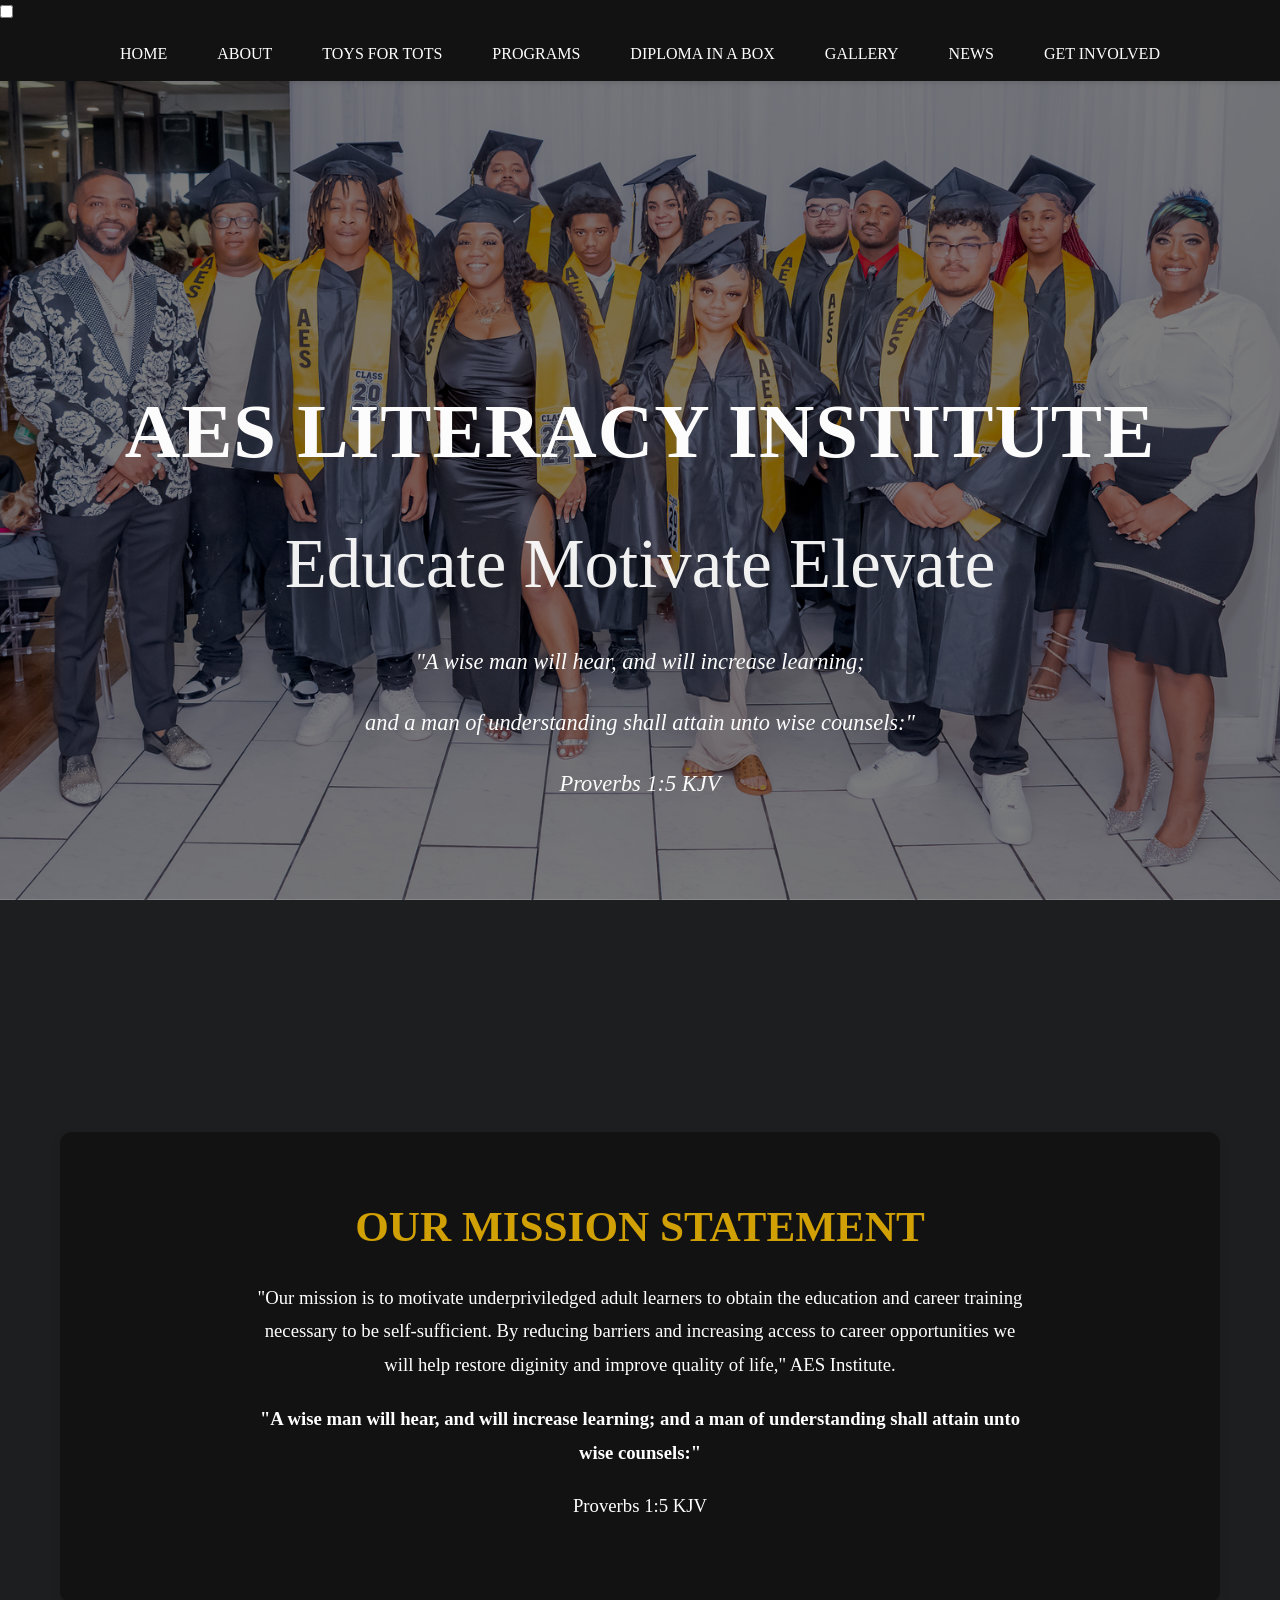
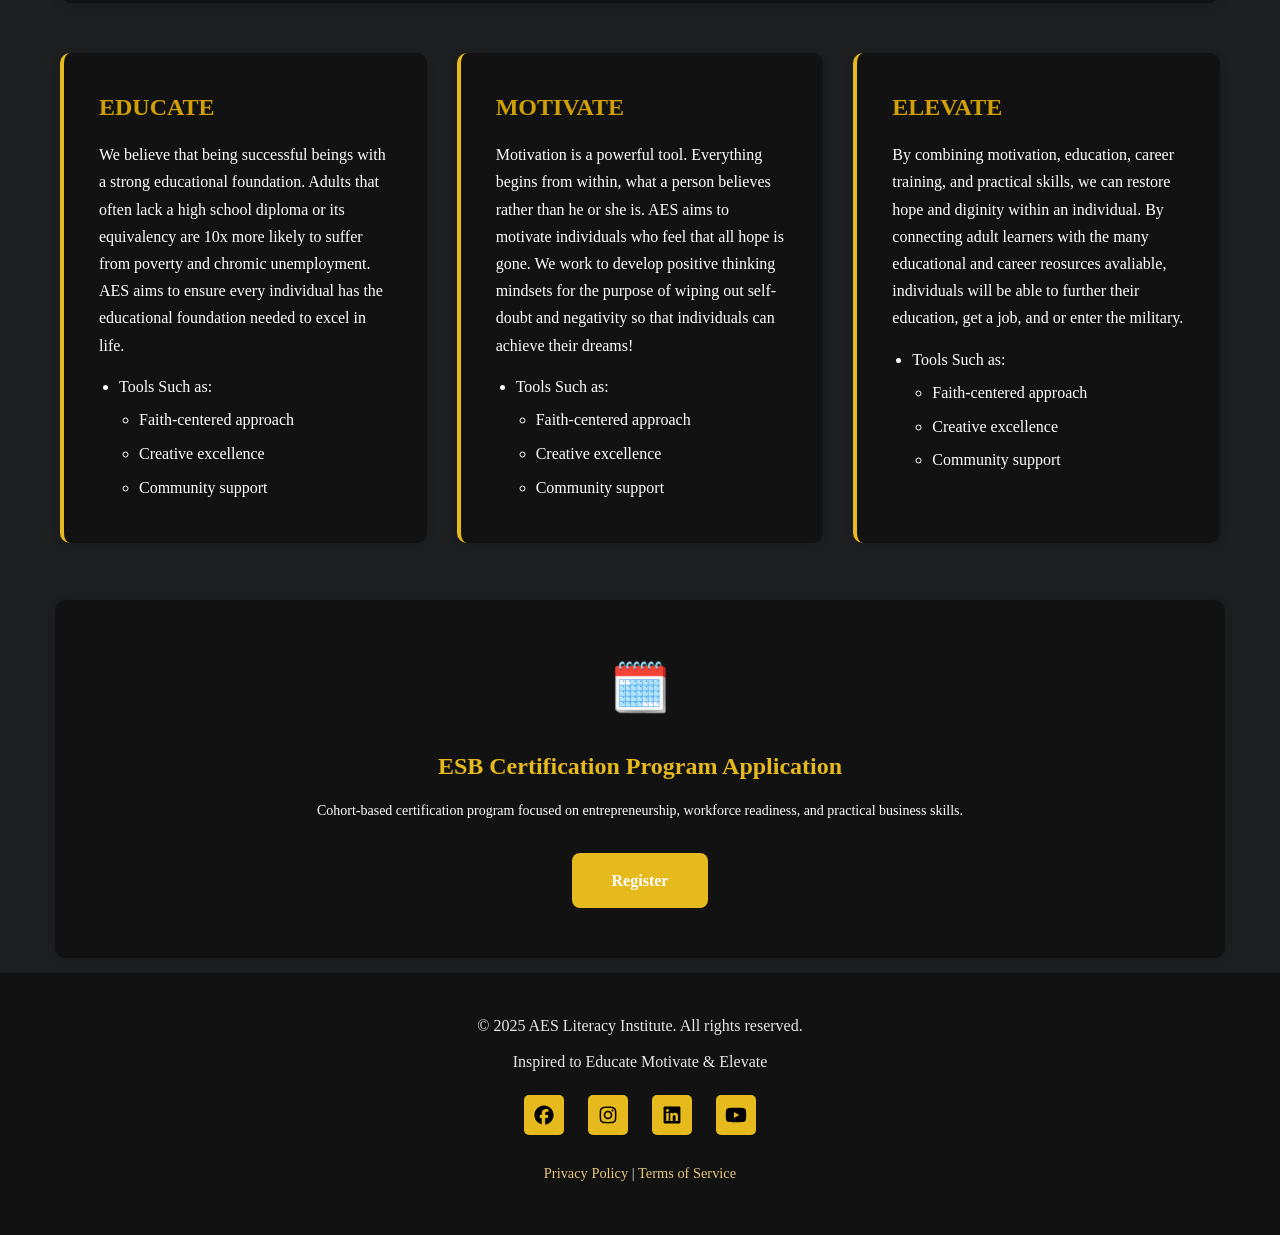
==== index.html @ 61adcabf "Fix HTML structure and improve navigation" ====
<!--Structure and Language for the document-->
<!DOCTYPE html> 
<html lang="en"> 

<!--Meta Data or data not seen by on UI(website on the internet) by user (You)-->
<head>
    <!--Character encode to UTF-8-->
    <meta charset="utf-8">
   
    <!--Responsive for mobile devices-->
    <meta name="viewport" content="width=device-width, initial-scale=1.0">

    <!--Tab Page Title Name-->
    <title> Home - AES Literacy Institute </title>

    <!--SEO Site Details-->
    <meta name="description" content="Welcome to AES Literacy Institute, a non-profit organization dedicated to help adult learners of all kind, especially the underprivileged, to obtain the education and career training necessary to be self-sufficient in themselves mentally, academically and spiritually.">
    
    <!---Favicon or image next to Tab tage name-->
    <link rel="icon" href="images/AES-Logo-1.svg" type="image/svg+xml">
    <link rel="stylesheet" href="css/css_styling.css">
</head>

<body>

    <!-- Navigation -->
    <nav>
		<input type="checkbox" id="nav-toggle" class="nav-toggle">
        <ul>
            <li><a href="index.html"> HOME </a></li>
            <li><a href="pages/about.html"> ABOUT </a></li>
	    <li><a href="pages/toysfortots.html"> TOYS FOR TOTS </a></li>
	    <li><a href="pages/programs.html"> PROGRAMS </a></li>
	    <li><a href="pages/diplomainabox.html"> DIPLOMA IN A BOX </a></li>
            <li><a href="pages/gallery.html"> GALLERY </a></li>
            <li><a href="pages/news.html"> NEWS </a></li>
            <li><a href="pages/getinvolved.html"> GET INVOLVED </a></li>
        </ul>
    </nav>


    <!-- Header Section -->
    <header>
        <h1>AES LITERACY INSTITUTE</h1>
        <p> Educate Motivate Elevate </p>
        <div class="tagline">"A wise man will hear, and will increase learning; </div>
	<div class="tagline"> and a man of understanding shall attain unto wise counsels:" </div>
	<div class="tagline"> Proverbs 1:5 KJV </div>
    </header>



    <!-- Main Content -->
    <main>
        <!-- Hero Section -->
        <section class="hero-section" id="home">
	    <h2> OUR MISSION STATEMENT </h2>
            <p>"Our mission is to motivate underpriviledged adult learners to obtain the education and career training necessary to be self-sufficient. By reducing barriers and increasing access to career opportunities we will help restore diginity and improve quality of life," AES Institute. </p>
            <p class="bible-verse"> "A wise man will hear, and will increase learning; and a man of understanding shall attain unto wise counsels:" 
	    <br>
	    <p> Proverbs 1:5 KJV </p>
        </section>

        <!-- Content Grid -->
        <section class="content-grid">
            <div class="card">
                <h3> EDUCATE </h3>
                <p> We believe that being successful beings with a strong educational foundation. Adults that often lack a high school diploma or its equivalency are 10x more likely to suffer from poverty and chromic unemployment. AES aims to ensure every individual has the educational foundation needed to excel in life.</p>
                <ul>
		    <li> Tools Such as: </li>
		    	<ul>
                    		<li>Faith-centered approach</li>
                    		<li>Creative excellence</li>
                    		<li>Community support</li>
		    	</ul>
                </ul>
            </div>

            <div class="card">
                <h3>MOTIVATE</h3>
                <p>Motivation is a powerful tool. Everything begins from within, what a person believes rather than he or she is. AES aims to motivate individuals who feel that all hope is gone. We work to develop positive thinking mindsets for the purpose of wiping out self-doubt and negativity so that individuals can achieve their dreams! </p>
                <ul>
		    <li> Tools Such as: </li>
		    	<ul>
                    		<li>Faith-centered approach</li>
                    		<li>Creative excellence</li>
                    		<li>Community support</li>
		    	</ul>
                </ul>
            </div>

            <div class="card">
                <h3>ELEVATE</h3>
                <p>By combining motivation, education, career training, and practical skills, we can restore hope and diginity within an individual. By connecting adult learners with the many educational and career reosurces avaliable, individuals will be able to further their education, get a job, and or enter the military.</p>
                <ul>
		    <li> Tools Such as: </li>
		    	<ul>
                    		<li>Faith-centered approach</li>
                    		<li>Creative excellence</li>
                    		<li>Community support</li>
		    	</ul>
                </ul>
            </div>
        </section>

    </main>



    <!-- Google Forms Section Below Gallery -->
	<section class="gallery-footer-section">
    	<div class="gallery-footer-container">
        <div class="gallery-footer-icon">🗓️</div>
        	<h3> ESB Certification Program Application </h3>
        	<p> Cohort-based certification program focused on entrepreneurship, workforce readiness, and practical business skills.</p>
        	<a href="https://www.cognitoforms.com/AESALIInstitute/ESB" target="_blank" rel="noopener noreferrer" class="gallery-footer-button"> Register </a>
    	</div>
	</section>


    <!-- Footer -->
    <footer>
        <p>&copy; 2025 AES Literacy Institute. All rights reserved.</p>
        <p>Inspired to Educate Motivate & Elevate </p>

	<div class="social-links">
  		<a href="https://www.facebook.com/AESALIInstitute/" target="_blank">
    			<img src="images/footer_images/facebook-brands-solid-full.svg" alt="Facebook">
  		</a>
  		<a href="https://www.instagram.com/aesaliinstitute" target="_blank">
    			<img src="images/footer_images/instagram-brands-solid-full.svg" alt="Instagram">
  		</a>
  		<a href="https://www.linkedin.com/in/aesaliscooper/" target="_blank">
    			<img src="images/footer_images/linkedin-brands-solid-full.svg" alt="LinkedIn">
  		</a>
  		<a href="https://www.youtube.com/@aesaliinstitute4037" target="_blank">
    			<img src="images/footer_images/youtube-brands-solid-full.svg" alt="Youtube">
  		</a>
	</div>

        <p style="margin-top: 20px; font-size: 0.9rem;">
            <a href="#privacy">Privacy Policy</a> | 
            <a href="#terms">Terms of Service</a>
        </p>
    </footer>

</body>

</html>
---- css/css_styling.css ----
/* Applies uniform resetting clean up to all elements */
        * {
            margin: 0;
            padding: 0;
            box-sizing: border-box;
        }
        
	/* Creation and setting of variables to color values */
        :root {
		--color-primary: #e6b91d;
		--color-primary-dark: #d1a005;
		--color-primary-light: #fff9e4;
		--color-meteorite: #ffdb85;
		--color-dark: #1d1e20;
		--color-gray: #727586;
		--color-gray-light: #f2f3f6;
		--color-light: #fff;
		--color-success: #00b090;
		--color-warning: #ffcd35;
        }

	/* navigation stick above page & styling */
        nav {
 	    background: #121212;
	    opacity: 0.87
            padding: 0;
            position: sticky;
            top: 0;
            z-index: 100;
            box-shadow: 0 2px 5px rgba(0, 0, 0, 0.1);
	    font-family: "College", "Georgia", "Times New Roman", serif;
        }
        
	/* Sets the navigation bar horizontally */
        nav ul {
            list-style: none;
            display: flex;
            justify-content: center;
            flex-wrap: wrap;
            max-width: 1200px;
            margin: 0 auto;
        }
	
        /* Spacing within navigation bar so they don't all get sandwiched into one word */
        nav a {
            display: block;
            color: var(--color-light);
            text-decoration: none;
            padding: 15px 25px;
            transition: background-color 0.3s ease;
            font-weight: 500;
        }
        
	/* Reponsive hover for the words in the nav bar */
        nav a:hover {
            background-color: var(--color-primary);
        }
        
    
        
	/* first header of the webpage on top of the navigation */
        header {
            background-image: linear-gradient(rgba(0,0,0,0.5), rgba(0,0,0,0.5)), url('../images/aes_home_bg.jpg');
	    background-size: cover;
	    background-position: center center;
	    background-repeat: no repeat;
	    background-attachment: fixed;
            color: var(--color-light);
            padding: 290px 20px;
	    opacity: 0.99;
	    background-color: var(--color-dark);
            text-align: center;
        }
        

	/* The size seting for the h1 within the header above the navigation */
        header h1 {
	    font-family: "College", "Georgia", "Times New Roman", serif;
            font-size: 4.8rem;
            margin-bottom: 15px;
            font-weight: 700;
            letter-spacing: 1px;
	    color: var(--color-light);	
        }

        /* The size setting for the p within the header above the navigation */
        header p {
	    font-family: "College", "Georgia", "Times New Roman", serif;
            font-size: 4.3rem;
            opacity: 0.95;
            margin-bottom: 15px;
        }
        
	/* The size setting for the inscription within the header above the navigation */
        .tagline {
	    font-family: "College", "Georgia", "Times New Roman", serif;
            font-style: italic;
            font-size: 1.4rem;
            color: var(--color-light);
            margin-top: 25px;
        }
        

	/* main body edits for visual */
        body {
	    font-family: "College", "Georgia", "Times New Roman", serif;
            color: var(--color-dark);
            background: var(--color-dark);
            line-height: 1.6;
	    
        }
	
	/* Main body between navigation and first header card spacing and more */
	/* OUR MISSION STATEMENT */
        main {
	    font-family: "College", "Georgia", "Times New Roman", serif;
            max-width: 1200px;
            margin: 0 auto;
            padding: 40px 20px;
            min-height: 60vh;
        }
        
	/* first section overall design of the webpage below the navigation */
	/* OUR MISSION STATEMENT */
        .hero-section {
 	    background: #121212;
            padding: 60px 40px;
            border-radius: 12px;
            margin-bottom: 50px;
            text-align: center;
            box-shadow: 0 4px 12px rgba(0, 0, 0, 0.08);
        }

	/* first section header design of the webpage below the navigation */
	/* OUR MISSION STATEMENT */	
        .hero-section h2 {
            font-size: 2.7rem;
            color: var(--color-primary-dark);
            margin-bottom: 20px;
            font-weight: 647;
        }

	/* first paragraph section design of the webpage below the navigation */
	/* OUR MISSION STATEMENT */
        .hero-section p {
            font-size: 1.17rem;
            color: var(--color-light);
            max-width: 777px;
            margin: 0 auto 20px;
            line-height: 1.8;
        }
        
	/* first inscription below the paragraph design of the webpage below the navigation */
	/* OUR MISSION STATEMENT */
        .bible-verse {
            font-style: bold;
            color: var(--color-primary);
            font-weight: 600;
            margin-top: 20px;
            font-size: 1.1rem;
        }
        
	/* Grid Content or Content strips like table of content cards or boxes */
	/* EDUCATE, MOTIVATE, ELEVATE */
        .content-grid {
            display: grid;
            grid-template-columns: repeat(auto-fit, minmax(300px, 1fr));
            gap: 30px;
            margin: 7px 0;
        }
        
	/* Overall design of these boxes or cards */
	/* EDUCATE, MOTIVATE, ELEVATE */
        .card {
 	    background: #121212;
            padding: 35px;
            border-radius: 10px;
            box-shadow: 0 2px 8px rgba(0, 0, 0, 0.1);
            transition: transform 0.3s ease, box-shadow 0.3s ease;
            border-left: 4px solid var(--color-primary);
        }
        
	/* animation design of these boxes or cards */
	/* EDUCATE, MOTIVATE, ELEVATE */
        .card:hover {
            transform: translateY(-5px);
            box-shadow: 0 6px 20px rgba(0, 0, 0, 0.15);
        }
        
	/* each of these content boxes's headers */
	/* EDUCATE, MOTIVATE, ELEVATE */
        .card h3 {
            color: var(--color-primary-dark);
            margin-bottom: 15px;
            font-size: 1.5rem;
            font-weight: 600;
        }
        
	/* each of these content boxes's paragraphs */
	/* EDUCATE, MOTIVATE, ELEVATE */
        .card p {
            color: var(--color-light);
            line-height: 1.7;
            margin-bottom: 15px;
        }
        
	/* each of these content boxes's list below their paragraphs */
	/* EDUCATE, MOTIVATE, ELEVATE */
        .card ul {
            margin-left: 20px;
            color: var(--color-light);
        }
        
	/* vertical spacing for each of these content boxes's list below their paragraphs */
	/* EDUCATE, MOTIVATE, ELEVATE */
        .card li {
            margin-bottom: 8px;
        }
        
	


	/* Section Below Gallery */
	.gallery-footer-section {
    		width: 100%;
    		padding: 10px 20px;
    		text-align: center;
    		margin-top: 0;
	}

	.gallery-footer-container {
    		max-width: 1170px;
    		margin: 0 auto;
 	    	background: #121212;
    		padding: 50px 40px;
    		border-radius: 10px;
    		box-shadow: 0 2px 10px rgba(0,0,0,0.08);
	}

	.gallery-footer-container h3 {
    		font-size: 24px;
    		color: var(--color-primary);
    		margin-bottom: 15px;
	}

	.gallery-footer-container p {
    		font-size: 14px;
    		color: var(--color-light);
    		margin-bottom: 30px;
    		line-height: 1.6;
	}

	.gallery-footer-button {
    		display: inline-block;
    		padding: 15px 40px;
    		background: var(--color-primary);
    		color: var(--color-light);
    		text-decoration: none;
    		border-radius: 8px;
    		font-size: 16px;
    		font-weight: 600;
    		transition: all 0.3s ease;
    		border: none;
    		cursor: pointer;
	}

	.gallery-footer-button:hover {
    		background: var(--color-primary-dark);
    		box-shadow: 0 4px 12px rgba(0,0,0,0.15);
    		transform: translateY(-2px);
	}
	
	.gallery-footer-icon {
    		font-size: 48px;
    		margin-bottom: 20px;
	}
        






	/* Footer below everything */
        footer {
 	    background: #121212;
            color: var(--color-light);
            padding: 40px 20px;
            text-align: center;
            margin-top: 5px;

        }
        
	/* First paragraph of the footer section */
        footer p {
 	    background: #121212;
            margin-bottom: 10px;
            opacity: 0.9;
        }
        
	/* Colors for as such at rest or non-engaged */
        footer a {
            color: var(--color-meteorite);
            text-decoration: none;
            transition: color 0.3s ease;
        }
        
	/* animation for the footer section */
        footer a:hover {
            color: var(--color-primary-light);
        }
        
	/* vertical spacing between footer information and button */
        .social-links {
            margin-top: 20px;
        }
        
	/* Colors for as such at rest or non-engaged */
        .social-links a {
            display: inline-block;
            margin: 0 10px;
            padding: 8px;
            background-color: var(--color-primary);
            border-radius: 5px;
            transition: background-color 0.3 ease, transform 0.3s ease;
        }

	/* animation for the social media links section on hover */
	.social-links a img {
		width: 24px;
		height: 24px;
		display: block;
		filter: brightness(1);
		transition: filter 0.3 ease;
	}

        /* animation for the media links section */
        .social-links a:hover {
            background-color: var(--color-light);
	    transform: scale(1.1);
        }

	.social-links a: hover img {
		filter: brightness(1.2);
	}
        
	/* Mobile Device Specifics */

        @media (max-width: 768px) {
            header h1 {
                font-size: 2rem;
            }
            
            header p {
                font-size: 1.1rem;
            }
            
            .hero-section {
                padding: 40px 20px;
            }
            
            .hero-section h2 {
                font-size: 1.7rem;
            }

			.content-grid {
                grid-template-columns: 1fr;
            }

			nav {
				width: 100%;
				padding: 10px 0;
				box-sizing: border-box;
			}

			nav ul {
				width: 100%;
				max-width: 100%;
				flex-direction: column; 
				justify-content: center;
				padding: 0;
				margin: 0 auto;
            }

			nav a {
				display: block;
				width: 100%;
				text-align: center;
				font-size: 14px;
				padding: 12px 15px;
				border-bottom: 1px solid rgba(255, 255, 255, 0.1);
			}
			
            nav a:last-child {
     			border-bottom: none;
            }
	
        }
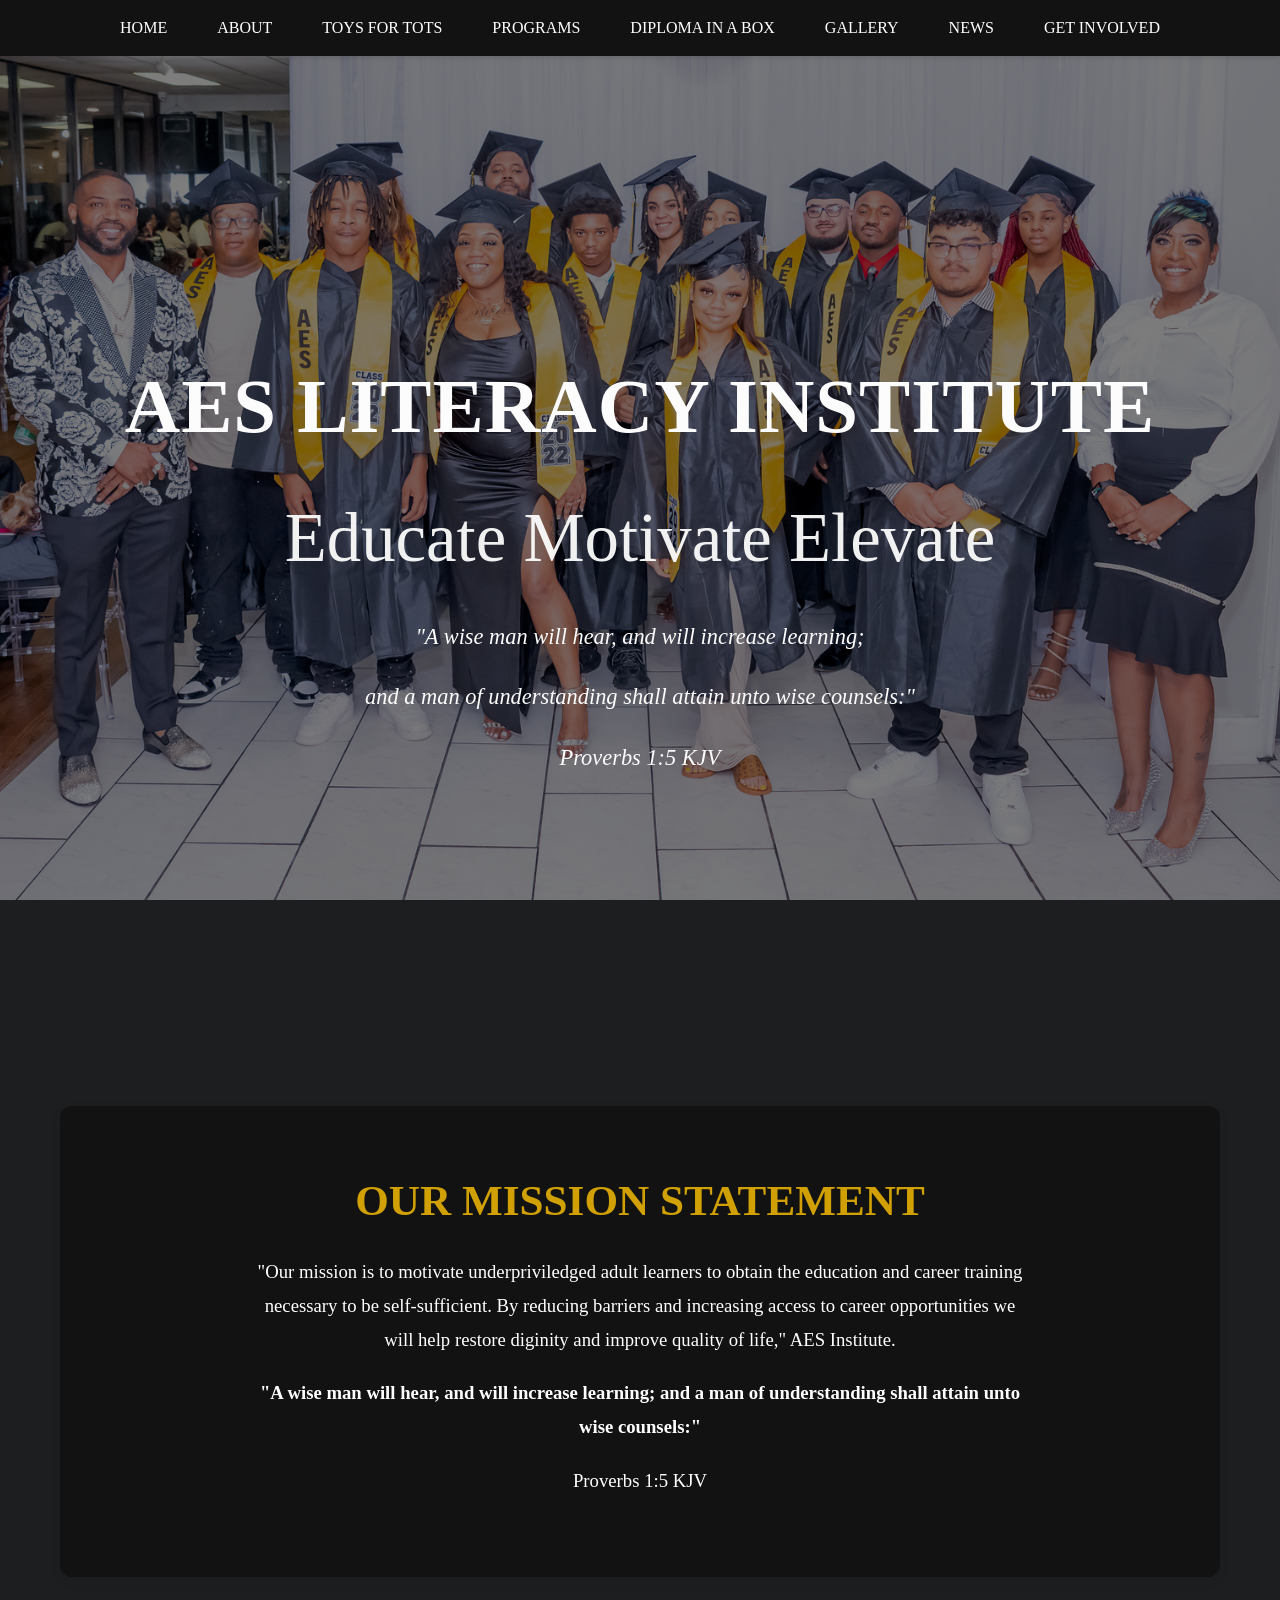
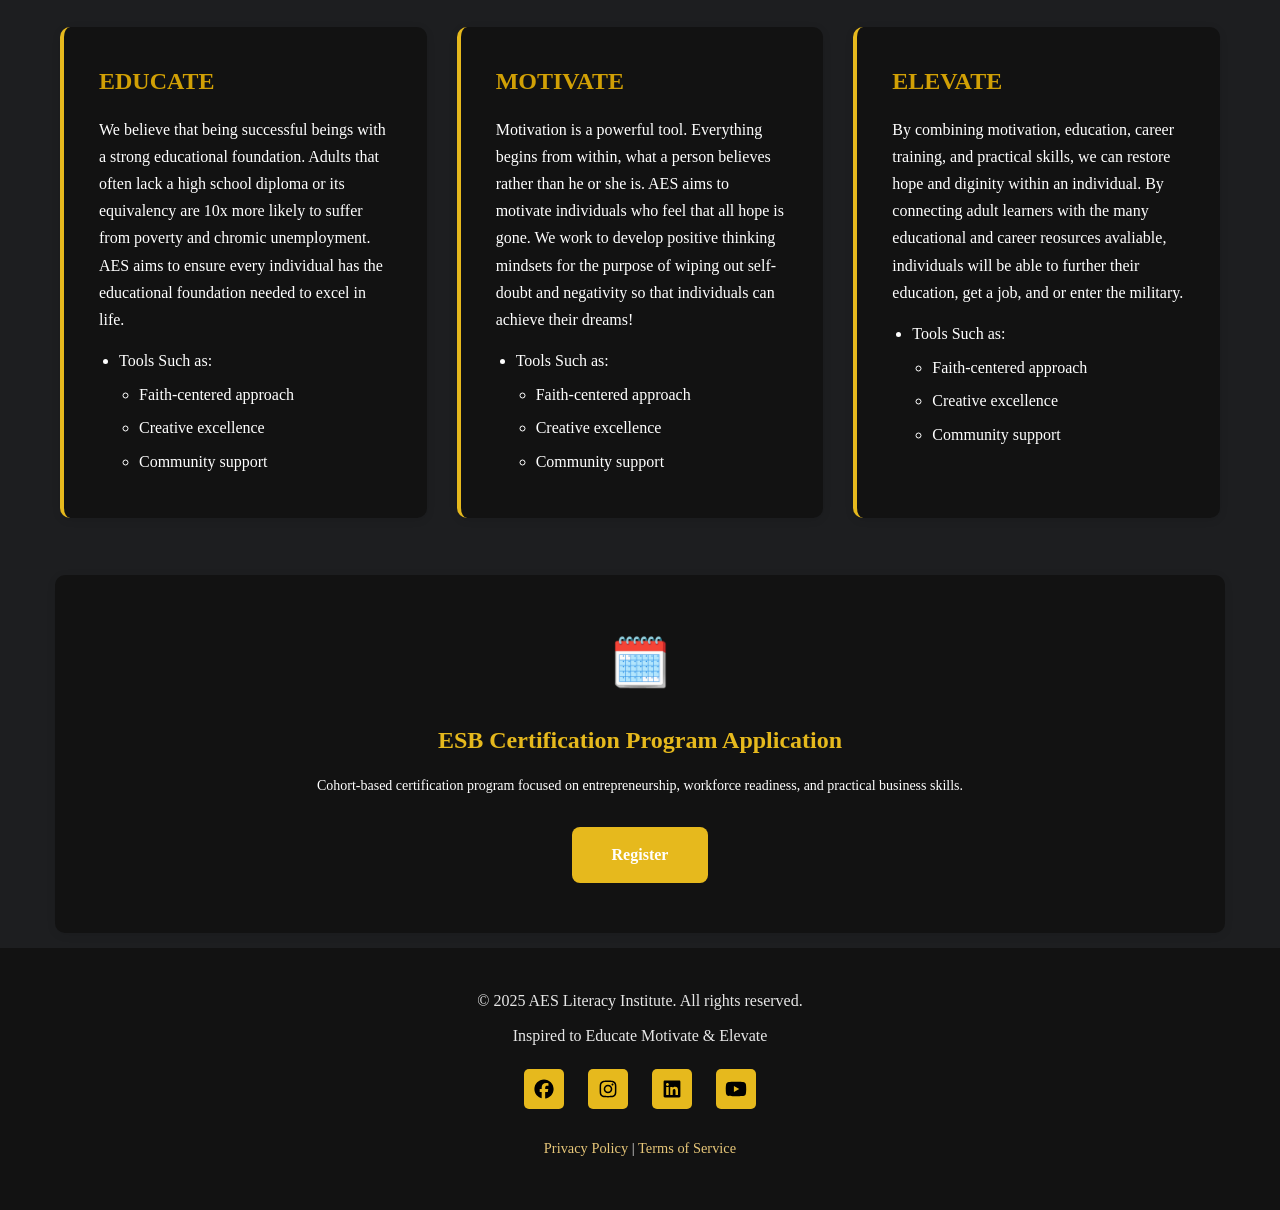
==== commit 707068d9: "Update index.html" ====
--- a/index.html
+++ b/index.html
@@ -25,7 +25,6 @@
 
     <!-- Navigation -->
     <nav>
-		<input type="checkbox" id="nav-toggle" class="nav-toggle">
         <ul>
             <li><a href="index.html"> HOME </a></li>
             <li><a href="pages/about.html"> ABOUT </a></li>
--- a/css/css_styling.css
+++ b/css/css_styling.css
@@ -345,54 +345,81 @@
 	}
         
 	/* Mobile Device Specifics */
-
-        @media (max-width: 768px) {
-            header h1 {
-                font-size: 2rem;
-            }
-            
-            header p {
-                font-size: 1.1rem;
-            }
-            
-            .hero-section {
-                padding: 40px 20px;
-            }
-            
-            .hero-section h2 {
-                font-size: 1.7rem;
-            }
-
-			.content-grid {
-                grid-template-columns: 1fr;
-            }
-
-			nav {
-				width: 100%;
-				padding: 10px 0;
-				box-sizing: border-box;
-			}
-
-			nav ul {
-				width: 100%;
-				max-width: 100%;
-				flex-direction: column; 
-				justify-content: center;
-				padding: 0;
-				margin: 0 auto;
-            }
-
-			nav a {
-				display: block;
-				width: 100%;
-				text-align: center;
-				font-size: 14px;
-				padding: 12px 15px;
-				border-bottom: 1px solid rgba(255, 255, 255, 0.1);
-			}
-			
-            nav a:last-child {
-     			border-bottom: none;
-            }
-	
-        }
+@media (max-width: 768px) {
+    /* 1. Style the Toggle Button */
+    .nav-toggle-btn {
+        display: block !important; /* Force it to show */
+        position: absolute;
+        top: 15px;
+        right: 20px;
+        background: none;
+        border: none;
+        color: var(--color-light);
+        font-size: 2rem;
+        cursor: pointer;
+        z-index: 101;
+        padding: 0;
+        line-height: 1;
+    }
+
+    /* Hide the button on desktop */
+    @media (min-width: 769px) {
+        .menu-btn { display: none; }
+    }
+
+    /* 2. The Menu List (Hidden by default on mobile) */
+    nav ul {
+        display: none; /* HIDDEN! Keeps nav slim */
+        flex-direction: column;
+        position: absolute;
+        top: 100%; /* Starts exactly below the nav bar */
+        left: 0;
+        width: 100%;
+        background: #121212;
+        padding: 0;
+        margin: 0;
+        box-shadow: 0 4px 10px rgba(0,0,0,0.3);
+        z-index: 99; /* Below the button */
+        max-height: 80vh; /* Prevents it from being too tall */
+        overflow-y: auto; /* Scrollable if too many links */
+    }
+
+    /* 3. Show Menu when 'active' class is added */
+    nav ul.active {
+        display: flex;
+        animation: slideDown 0.3s ease;
+    }
+
+    /* 4. Link Styling */
+    nav ul li {
+        width: 100%;
+        border-bottom: 1px solid rgba(255,255,255,0.1);
+    }
+
+    nav a {
+        display: block;
+        width: 100%;
+        text-align: center;
+        padding: 15px;
+        font-size: 16px;
+        color: var(--color-light);
+        text-decoration: none;
+    }
+
+    nav a:hover {
+        background-color: var(--color-primary);
+    }
+
+    /* 5. Animation */
+    @keyframes slideDown {
+        from { opacity: 0; transform: translateY(-10px); }
+        to { opacity: 1; transform: translateY(0); }
+    }
+
+    /* 6. Other Mobile Adjustments */
+    header h1 { font-size: 2rem; }
+    header p { font-size: 1.1rem; }
+    .hero-section { padding: 40px 20px; }
+    .hero-section h2 { font-size: 1.7rem; }
+    .content-grid { grid-template-columns: 1fr; }
+}
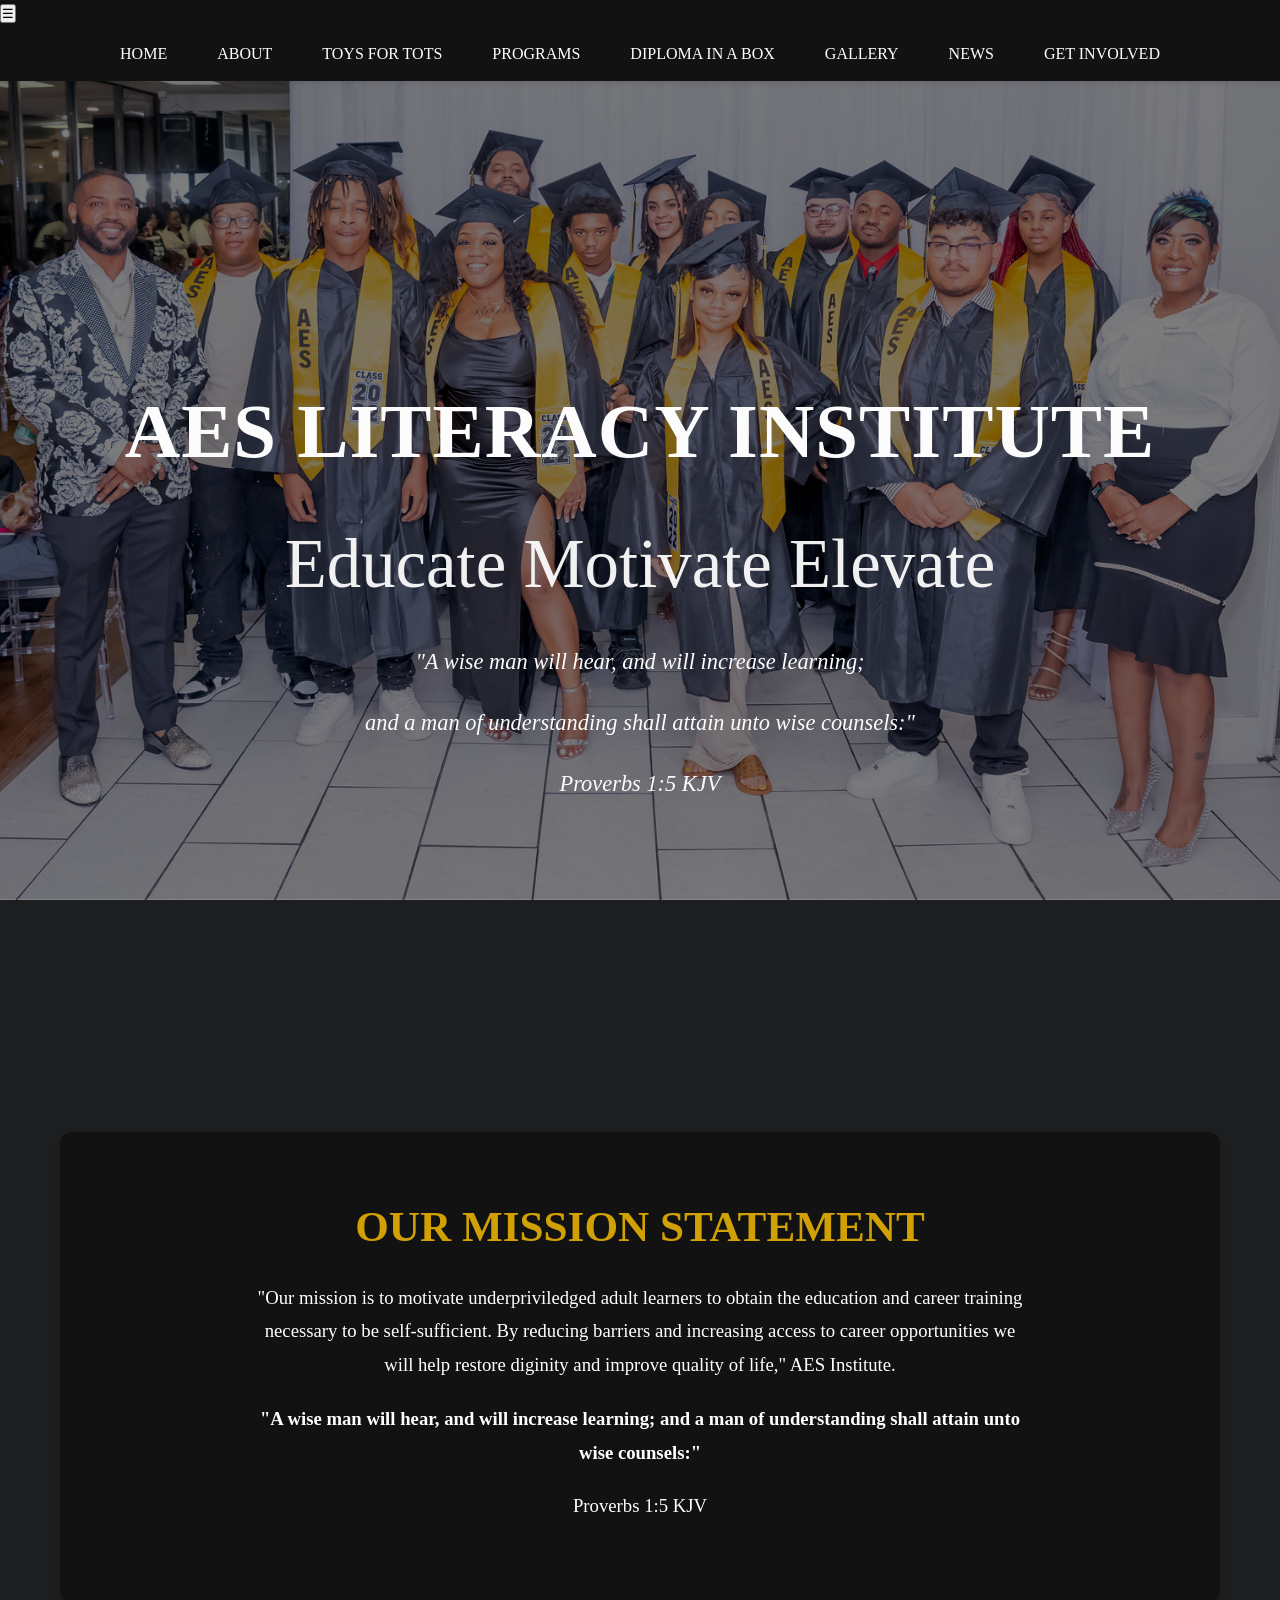
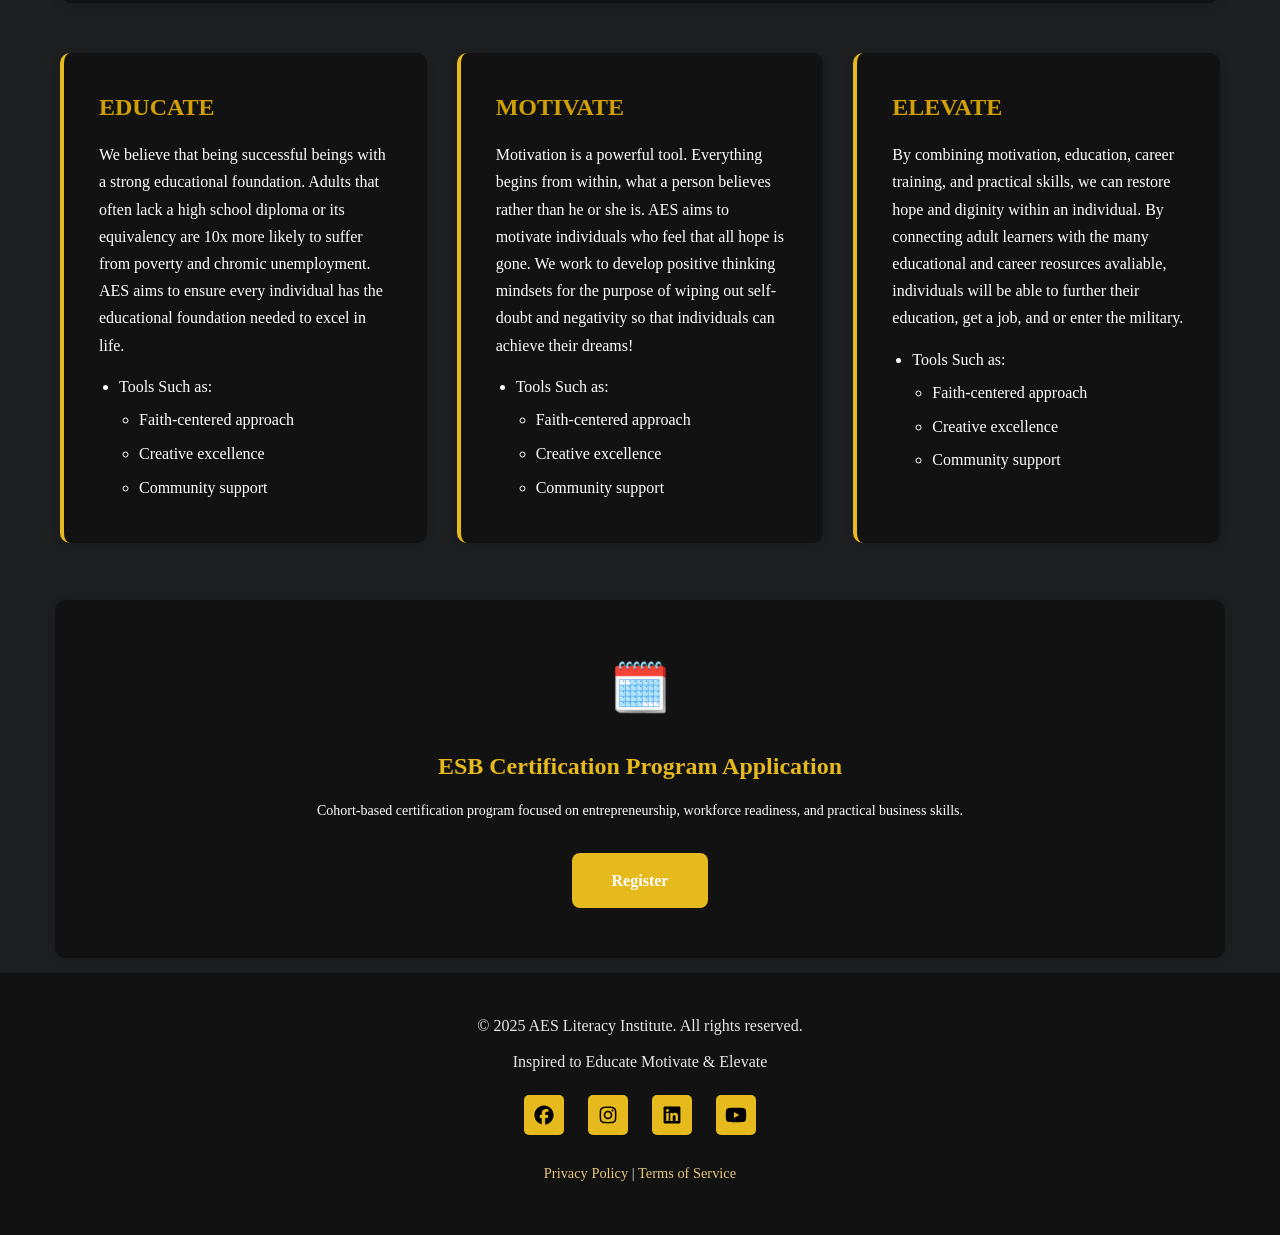
==== commit 438fd054: "Add mobile menu button to navigation" ====
--- a/index.html
+++ b/index.html
@@ -25,6 +25,7 @@
 
     <!-- Navigation -->
     <nav>
+		<button id="mobile-menu-btn" class="mobile-toggle" aria-label="Menu">☰</button>
         <ul>
             <li><a href="index.html"> HOME </a></li>
             <li><a href="pages/about.html"> ABOUT </a></li>
--- a/css/css_styling.css
+++ b/css/css_styling.css
@@ -346,54 +346,56 @@
         
 	/* Mobile Device Specifics */
 @media (max-width: 768px) {
-    /* 1. Style the Toggle Button */
-    .nav-toggle-btn {
-        display: block !important; /* Force it to show */
+    
+    /* 1. Hide the button on Desktop */
+    @media (min-width: 769px) {
+        .mobile-toggle { display: none; }
+    }
+
+    /* 2. Style the Hamburger Button */
+    .mobile-toggle {
+        display: block;
         position: absolute;
         top: 15px;
         right: 20px;
         background: none;
         border: none;
         color: var(--color-light);
-        font-size: 2rem;
+        font-size: 28px;
         cursor: pointer;
         z-index: 101;
         padding: 0;
         line-height: 1;
-    }
-
-    /* Hide the button on desktop */
-    @media (min-width: 769px) {
-        .menu-btn { display: none; }
-    }
-
-    /* 2. The Menu List (Hidden by default on mobile) */
+        transition: transform 0.3s;
+    }
+
+    /* 3. Hide the Menu List by default */
     nav ul {
-        display: none; /* HIDDEN! Keeps nav slim */
+        display: none; /* Hidden initially */
         flex-direction: column;
         position: absolute;
-        top: 100%; /* Starts exactly below the nav bar */
+        top: 100%; /* Start exactly below the nav bar */
         left: 0;
         width: 100%;
         background: #121212;
         padding: 0;
         margin: 0;
         box-shadow: 0 4px 10px rgba(0,0,0,0.3);
-        z-index: 99; /* Below the button */
-        max-height: 80vh; /* Prevents it from being too tall */
-        overflow-y: auto; /* Scrollable if too many links */
-    }
-
-    /* 3. Show Menu when 'active' class is added */
+        z-index: 100;
+        animation: slideDown 0.3s ease;
+        max-height: 80vh; /* Prevents it from getting too tall */
+        overflow-y: auto; /* Adds scroll if menu is too long */
+    }
+
+    /* 4. Show Menu when 'active' class is added */
     nav ul.active {
         display: flex;
-        animation: slideDown 0.3s ease;
-    }
-
-    /* 4. Link Styling */
+    }
+
+    /* 5. Style the Links for Mobile */
     nav ul li {
         width: 100%;
-        border-bottom: 1px solid rgba(255,255,255,0.1);
+        border-bottom: 1px solid rgba(255, 255, 255, 0.1);
     }
 
     nav a {
@@ -403,20 +405,19 @@
         padding: 15px;
         font-size: 16px;
         color: var(--color-light);
-        text-decoration: none;
     }
 
     nav a:hover {
         background-color: var(--color-primary);
     }
 
-    /* 5. Animation */
+    /* 6. Animation */
     @keyframes slideDown {
         from { opacity: 0; transform: translateY(-10px); }
         to { opacity: 1; transform: translateY(0); }
     }
 
-    /* 6. Other Mobile Adjustments */
+    /* 7. Other Mobile Adjustments */
     header h1 { font-size: 2rem; }
     header p { font-size: 1.1rem; }
     .hero-section { padding: 40px 20px; }
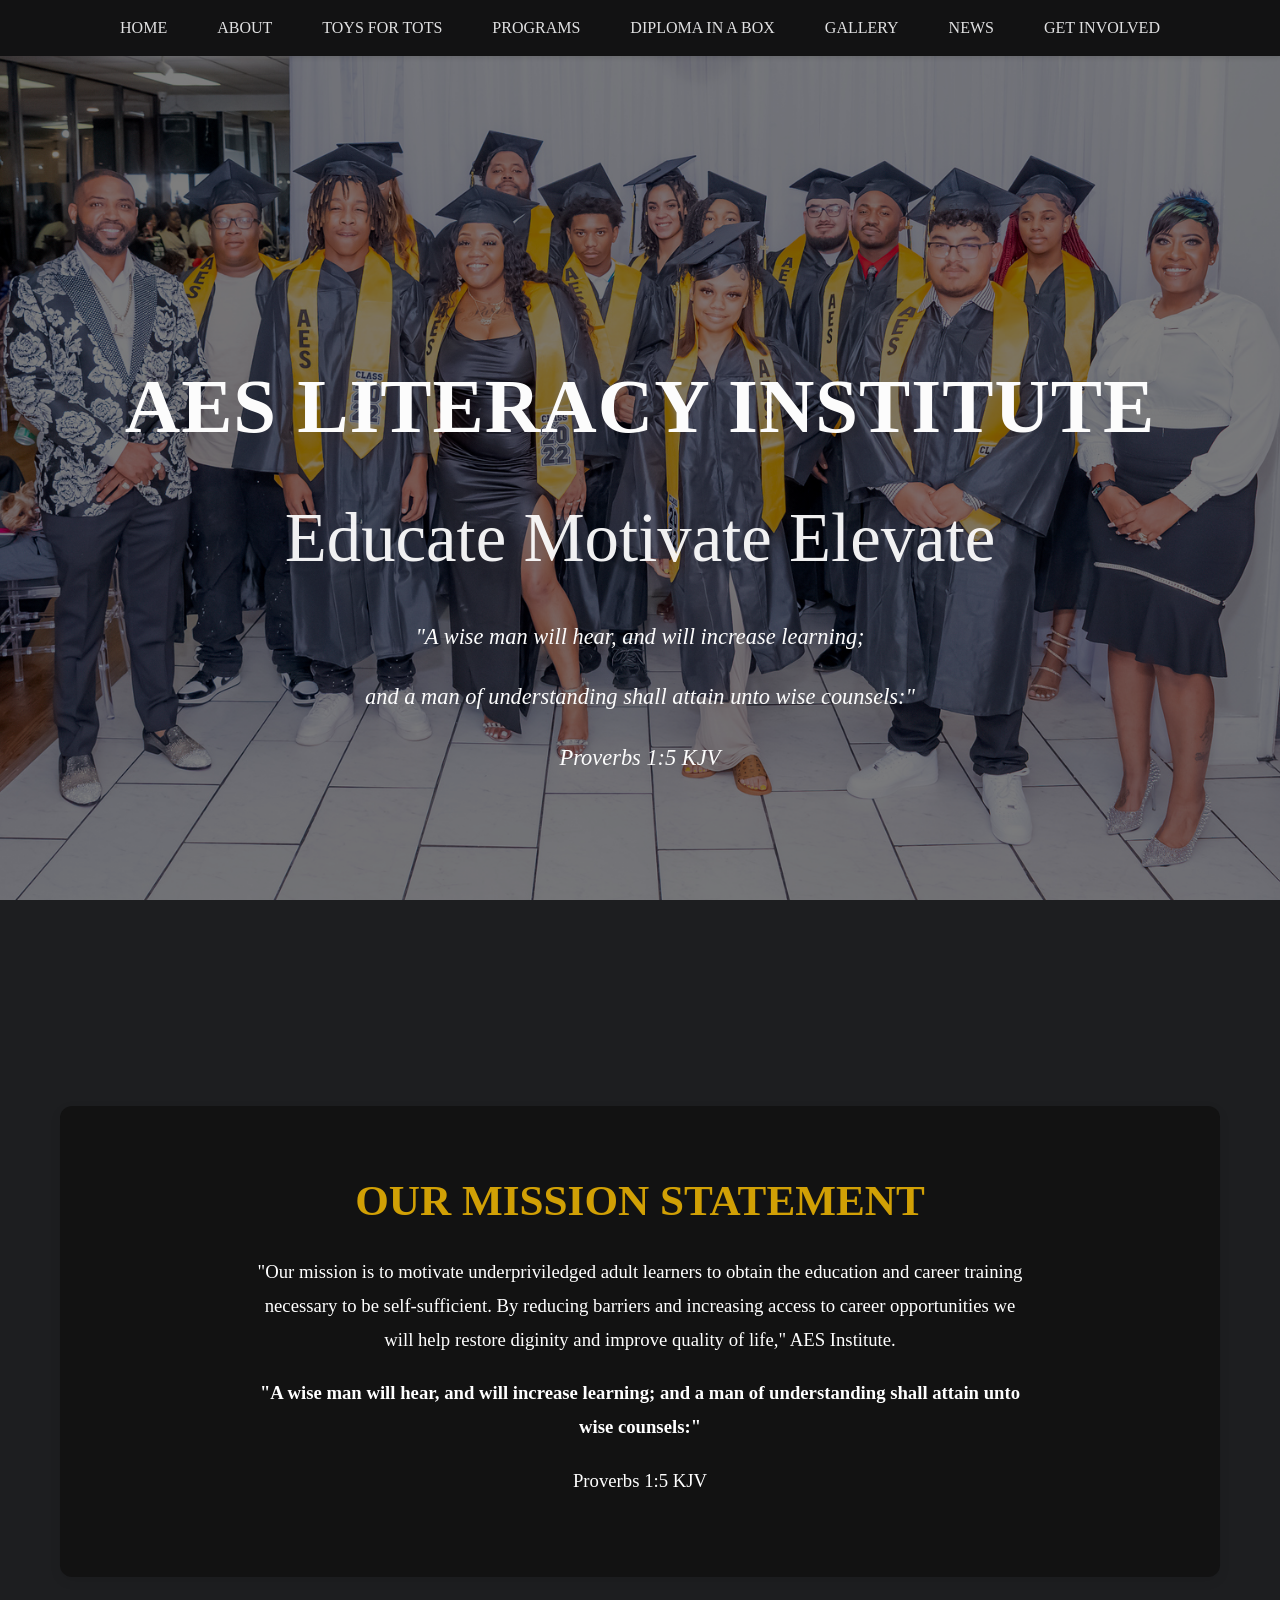
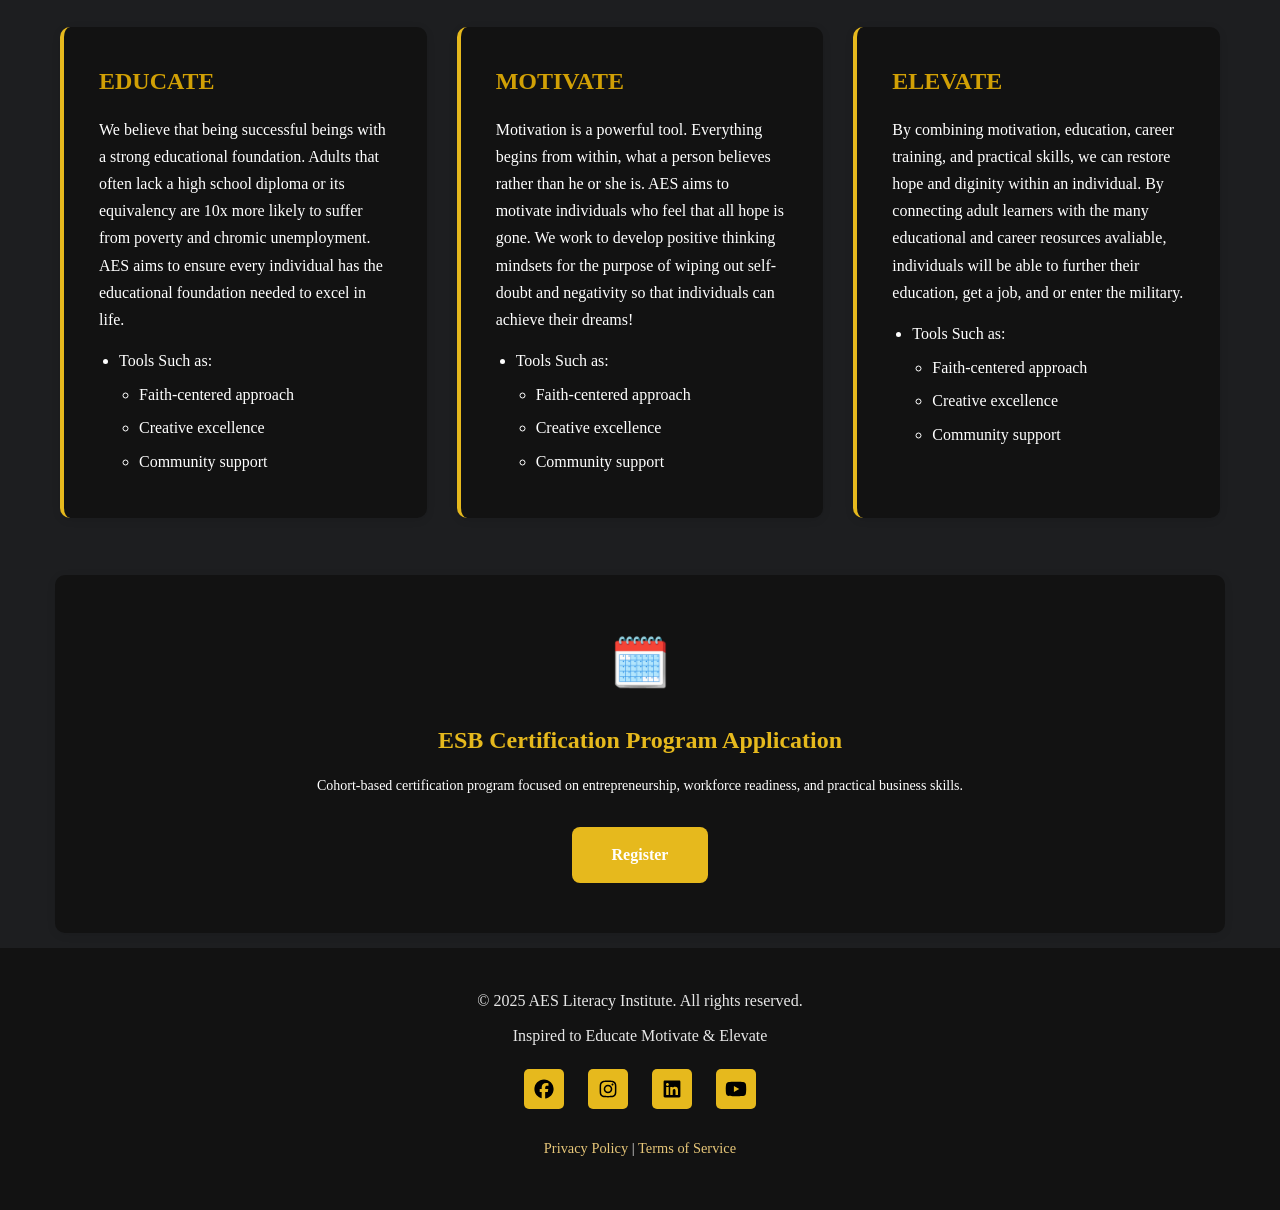
==== commit d3d216ef: "Update index.html" ====
--- a/index.html
+++ b/index.html
@@ -25,7 +25,11 @@
 
     <!-- Navigation -->
     <nav>
-		<button id="mobile-menu-btn" class="mobile-toggle" aria-label="Menu">☰</button>
+  <button id="mobile-menu-btn" class="mobile-toggle" aria-label="Menu">
+    <span class="bar"></span>
+    <span class="bar"></span>
+    <span class="bar"></span>
+  </button>
         <ul>
             <li><a href="index.html"> HOME </a></li>
             <li><a href="pages/about.html"> ABOUT </a></li>
@@ -144,6 +148,24 @@
         </p>
     </footer>
 
+<script>
+  // Select the button and the menu list
+  const menuBtn = document.getElementById('mobile-menu-btn');
+  const navList = document.querySelector('nav ul');
+
+  // Add click event to toggle menu
+  menuBtn.addEventListener('click', () => {
+    // Toggle the 'active' class on the menu
+    navList.classList.toggle('active');
+    
+    // Change icon from ☰ to ✖ (or back)
+    if (navList.classList.contains('active')) {
+      menuBtn.innerHTML = '✖';
+    } else {
+      menuBtn.innerHTML = '☰';
+    }
+  });
+</script>
 </body>
 
 </html>
--- a/css/css_styling.css
+++ b/css/css_styling.css
@@ -1,360 +1,305 @@
-	/* Applies uniform resetting clean up to all elements */
-        * {
-            margin: 0;
-            padding: 0;
-            box-sizing: border-box;
-        }
-        
-	/* Creation and setting of variables to color values */
-        :root {
-		--color-primary: #e6b91d;
-		--color-primary-dark: #d1a005;
-		--color-primary-light: #fff9e4;
-		--color-meteorite: #ffdb85;
-		--color-dark: #1d1e20;
-		--color-gray: #727586;
-		--color-gray-light: #f2f3f6;
-		--color-light: #fff;
-		--color-success: #00b090;
-		--color-warning: #ffcd35;
-        }
-
-	/* navigation stick above page & styling */
-        nav {
- 	    background: #121212;
-	    opacity: 0.87
-            padding: 0;
-            position: sticky;
-            top: 0;
-            z-index: 100;
-            box-shadow: 0 2px 5px rgba(0, 0, 0, 0.1);
-	    font-family: "College", "Georgia", "Times New Roman", serif;
-        }
-        
-	/* Sets the navigation bar horizontally */
-        nav ul {
-            list-style: none;
-            display: flex;
-            justify-content: center;
-            flex-wrap: wrap;
-            max-width: 1200px;
-            margin: 0 auto;
-        }
-	
-        /* Spacing within navigation bar so they don't all get sandwiched into one word */
-        nav a {
-            display: block;
-            color: var(--color-light);
-            text-decoration: none;
-            padding: 15px 25px;
-            transition: background-color 0.3s ease;
-            font-weight: 500;
-        }
-        
-	/* Reponsive hover for the words in the nav bar */
-        nav a:hover {
-            background-color: var(--color-primary);
-        }
-        
-    
-        
-	/* first header of the webpage on top of the navigation */
-        header {
-            background-image: linear-gradient(rgba(0,0,0,0.5), rgba(0,0,0,0.5)), url('../images/aes_home_bg.jpg');
-	    background-size: cover;
-	    background-position: center center;
-	    background-repeat: no repeat;
-	    background-attachment: fixed;
-            color: var(--color-light);
-            padding: 290px 20px;
-	    opacity: 0.99;
-	    background-color: var(--color-dark);
-            text-align: center;
-        }
-        
-
-	/* The size seting for the h1 within the header above the navigation */
-        header h1 {
-	    font-family: "College", "Georgia", "Times New Roman", serif;
-            font-size: 4.8rem;
-            margin-bottom: 15px;
-            font-weight: 700;
-            letter-spacing: 1px;
-	    color: var(--color-light);	
-        }
-
-        /* The size setting for the p within the header above the navigation */
-        header p {
-	    font-family: "College", "Georgia", "Times New Roman", serif;
-            font-size: 4.3rem;
-            opacity: 0.95;
-            margin-bottom: 15px;
-        }
-        
-	/* The size setting for the inscription within the header above the navigation */
-        .tagline {
-	    font-family: "College", "Georgia", "Times New Roman", serif;
-            font-style: italic;
-            font-size: 1.4rem;
-            color: var(--color-light);
-            margin-top: 25px;
-        }
-        
-
-	/* main body edits for visual */
-        body {
-	    font-family: "College", "Georgia", "Times New Roman", serif;
-            color: var(--color-dark);
-            background: var(--color-dark);
-            line-height: 1.6;
-	    
-        }
-	
-	/* Main body between navigation and first header card spacing and more */
-	/* OUR MISSION STATEMENT */
-        main {
-	    font-family: "College", "Georgia", "Times New Roman", serif;
-            max-width: 1200px;
-            margin: 0 auto;
-            padding: 40px 20px;
-            min-height: 60vh;
-        }
-        
-	/* first section overall design of the webpage below the navigation */
-	/* OUR MISSION STATEMENT */
-        .hero-section {
- 	    background: #121212;
-            padding: 60px 40px;
-            border-radius: 12px;
-            margin-bottom: 50px;
-            text-align: center;
-            box-shadow: 0 4px 12px rgba(0, 0, 0, 0.08);
-        }
-
-	/* first section header design of the webpage below the navigation */
-	/* OUR MISSION STATEMENT */	
-        .hero-section h2 {
-            font-size: 2.7rem;
-            color: var(--color-primary-dark);
-            margin-bottom: 20px;
-            font-weight: 647;
-        }
-
-	/* first paragraph section design of the webpage below the navigation */
-	/* OUR MISSION STATEMENT */
-        .hero-section p {
-            font-size: 1.17rem;
-            color: var(--color-light);
-            max-width: 777px;
-            margin: 0 auto 20px;
-            line-height: 1.8;
-        }
-        
-	/* first inscription below the paragraph design of the webpage below the navigation */
-	/* OUR MISSION STATEMENT */
-        .bible-verse {
-            font-style: bold;
-            color: var(--color-primary);
-            font-weight: 600;
-            margin-top: 20px;
-            font-size: 1.1rem;
-        }
-        
-	/* Grid Content or Content strips like table of content cards or boxes */
-	/* EDUCATE, MOTIVATE, ELEVATE */
-        .content-grid {
-            display: grid;
-            grid-template-columns: repeat(auto-fit, minmax(300px, 1fr));
-            gap: 30px;
-            margin: 7px 0;
-        }
-        
-	/* Overall design of these boxes or cards */
-	/* EDUCATE, MOTIVATE, ELEVATE */
-        .card {
- 	    background: #121212;
-            padding: 35px;
-            border-radius: 10px;
-            box-shadow: 0 2px 8px rgba(0, 0, 0, 0.1);
-            transition: transform 0.3s ease, box-shadow 0.3s ease;
-            border-left: 4px solid var(--color-primary);
-        }
-        
-	/* animation design of these boxes or cards */
-	/* EDUCATE, MOTIVATE, ELEVATE */
-        .card:hover {
-            transform: translateY(-5px);
-            box-shadow: 0 6px 20px rgba(0, 0, 0, 0.15);
-        }
-        
-	/* each of these content boxes's headers */
-	/* EDUCATE, MOTIVATE, ELEVATE */
-        .card h3 {
-            color: var(--color-primary-dark);
-            margin-bottom: 15px;
-            font-size: 1.5rem;
-            font-weight: 600;
-        }
-        
-	/* each of these content boxes's paragraphs */
-	/* EDUCATE, MOTIVATE, ELEVATE */
-        .card p {
-            color: var(--color-light);
-            line-height: 1.7;
-            margin-bottom: 15px;
-        }
-        
-	/* each of these content boxes's list below their paragraphs */
-	/* EDUCATE, MOTIVATE, ELEVATE */
-        .card ul {
-            margin-left: 20px;
-            color: var(--color-light);
-        }
-        
-	/* vertical spacing for each of these content boxes's list below their paragraphs */
-	/* EDUCATE, MOTIVATE, ELEVATE */
-        .card li {
-            margin-bottom: 8px;
-        }
-        
-	
-
-
-	/* Section Below Gallery */
-	.gallery-footer-section {
-    		width: 100%;
-    		padding: 10px 20px;
-    		text-align: center;
-    		margin-top: 0;
-	}
-
-	.gallery-footer-container {
-    		max-width: 1170px;
-    		margin: 0 auto;
- 	    	background: #121212;
-    		padding: 50px 40px;
-    		border-radius: 10px;
-    		box-shadow: 0 2px 10px rgba(0,0,0,0.08);
-	}
-
-	.gallery-footer-container h3 {
-    		font-size: 24px;
-    		color: var(--color-primary);
-    		margin-bottom: 15px;
-	}
-
-	.gallery-footer-container p {
-    		font-size: 14px;
-    		color: var(--color-light);
-    		margin-bottom: 30px;
-    		line-height: 1.6;
-	}
-
-	.gallery-footer-button {
-    		display: inline-block;
-    		padding: 15px 40px;
-    		background: var(--color-primary);
-    		color: var(--color-light);
-    		text-decoration: none;
-    		border-radius: 8px;
-    		font-size: 16px;
-    		font-weight: 600;
-    		transition: all 0.3s ease;
-    		border: none;
-    		cursor: pointer;
-	}
-
-	.gallery-footer-button:hover {
-    		background: var(--color-primary-dark);
-    		box-shadow: 0 4px 12px rgba(0,0,0,0.15);
-    		transform: translateY(-2px);
-	}
-	
-	.gallery-footer-icon {
-    		font-size: 48px;
-    		margin-bottom: 20px;
-	}
-        
-
-
-
-
-
-
-	/* Footer below everything */
-        footer {
- 	    background: #121212;
-            color: var(--color-light);
-            padding: 40px 20px;
-            text-align: center;
-            margin-top: 5px;
-
-        }
-        
-	/* First paragraph of the footer section */
-        footer p {
- 	    background: #121212;
-            margin-bottom: 10px;
-            opacity: 0.9;
-        }
-        
-	/* Colors for as such at rest or non-engaged */
-        footer a {
-            color: var(--color-meteorite);
-            text-decoration: none;
-            transition: color 0.3s ease;
-        }
-        
-	/* animation for the footer section */
-        footer a:hover {
-            color: var(--color-primary-light);
-        }
-        
-	/* vertical spacing between footer information and button */
-        .social-links {
-            margin-top: 20px;
-        }
-        
-	/* Colors for as such at rest or non-engaged */
-        .social-links a {
-            display: inline-block;
-            margin: 0 10px;
-            padding: 8px;
-            background-color: var(--color-primary);
-            border-radius: 5px;
-            transition: background-color 0.3 ease, transform 0.3s ease;
-        }
-
-	/* animation for the social media links section on hover */
-	.social-links a img {
-		width: 24px;
-		height: 24px;
-		display: block;
-		filter: brightness(1);
-		transition: filter 0.3 ease;
-	}
-
-        /* animation for the media links section */
-        .social-links a:hover {
-            background-color: var(--color-light);
-	    transform: scale(1.1);
-        }
-
-	.social-links a: hover img {
-		filter: brightness(1.2);
-	}
-        
-	/* Mobile Device Specifics */
+/* --- GLOBAL RESET & VARIABLES --- */
+.mobile-toggle {
+    display: none; /* HIDDEN BY DEFAULT ON ALL SCREENS */
+}
+
+* {
+    margin: 0;
+    padding: 0;
+    box-sizing: border-box;
+}
+
+:root {
+    --color-primary: #e6b91d;
+    --color-primary-dark: #d1a005;
+    --color-primary-light: #fff9e4;
+    --color-meteorite: #ffdb85;
+    --color-dark: #1d1e20;
+    --color-gray: #727586;
+    --color-gray-light: #f2f3f6;
+    --color-light: #fff;
+    --color-success: #00b090;
+    --color-warning: #ffcd35;
+}
+
+/* --- NAVIGATION STYLES (DESKTOP & MOBILE BASE) --- */
+nav {
+    background: #121212;
+    opacity: 0.87;
+    padding: 0;
+    position: sticky;
+    top: 0;
+    z-index: 100;
+    box-shadow: 0 2px 5px rgba(0, 0, 0, 0.1);
+    font-family: "College", "Georgia", "Times New Roman", serif;
+    width: 100%;
+}
+
+nav ul {
+    list-style: none;
+    display: flex;
+    justify-content: center;
+    flex-wrap: wrap;
+    max-width: 1200px;
+    margin: 0 auto;
+    padding: 0;
+}
+
+nav a {
+    display: block;
+    color: var(--color-light);
+    text-decoration: none;
+    padding: 15px 25px;
+    transition: background-color 0.3s ease;
+    font-weight: 500;
+}
+
+nav a:hover {
+    background-color: var(--color-primary);
+}
+
+/* --- OTHER STYLES (Header, Body, etc.) --- */
+header {
+    background-image: linear-gradient(rgba(0,0,0,0.5), rgba(0,0,0,0.5)), url('../images/aes_home_bg.jpg');
+    background-size: cover;
+    background-position: center center;
+    background-repeat: no repeat;
+    background-attachment: fixed;
+    color: var(--color-light);
+    padding: 290px 20px;
+    opacity: 0.99;
+    background-color: var(--color-dark);
+    text-align: center;
+}
+
+header h1 {
+    font-family: "College", "Georgia", "Times New Roman", serif;
+    font-size: 4.8rem;
+    margin-bottom: 15px;
+    font-weight: 700;
+    letter-spacing: 1px;
+    color: var(--color-light);
+}
+
+header p {
+    font-family: "College", "Georgia", "Times New Roman", serif;
+    font-size: 4.3rem;
+    opacity: 0.95;
+    margin-bottom: 15px;
+}
+
+.tagline {
+    font-family: "College", "Georgia", "Times New Roman", serif;
+    font-style: italic;
+    font-size: 1.4rem;
+    color: var(--color-light);
+    margin-top: 25px;
+}
+
+body {
+    font-family: "College", "Georgia", "Times New Roman", serif;
+    color: var(--color-dark);
+    background: var(--color-dark);
+    line-height: 1.6;
+}
+
+main {
+    font-family: "College", "Georgia", "Times New Roman", serif;
+    max-width: 1200px;
+    margin: 0 auto;
+    padding: 40px 20px;
+    min-height: 60vh;
+}
+
+.hero-section {
+    background: #121212;
+    padding: 60px 40px;
+    border-radius: 12px;
+    margin-bottom: 50px;
+    text-align: center;
+    box-shadow: 0 4px 12px rgba(0, 0, 0, 0.08);
+}
+
+.hero-section h2 {
+    font-size: 2.7rem;
+    color: var(--color-primary-dark);
+    margin-bottom: 20px;
+    font-weight: 647; /* Note: 647 is not standard, usually 600 or 700 */
+}
+
+.hero-section p {
+    font-size: 1.17rem;
+    color: var(--color-light);
+    max-width: 777px;
+    margin: 0 auto 20px;
+    line-height: 1.8;
+}
+
+.bible-verse {
+    font-style: bold;
+    color: var(--color-primary);
+    font-weight: 600;
+    margin-top: 20px;
+    font-size: 1.1rem;
+}
+
+.content-grid {
+    display: grid;
+    grid-template-columns: repeat(auto-fit, minmax(300px, 1fr));
+    gap: 30px;
+    margin: 7px 0;
+}
+
+.card {
+    background: #121212;
+    padding: 35px;
+    border-radius: 10px;
+    box-shadow: 0 2px 8px rgba(0, 0, 0, 0.1);
+    transition: transform 0.3s ease, box-shadow 0.3s ease;
+    border-left: 4px solid var(--color-primary);
+}
+
+.card:hover {
+    transform: translateY(-5px);
+    box-shadow: 0 6px 20px rgba(0, 0, 0, 0.15);
+}
+
+.card h3 {
+    color: var(--color-primary-dark);
+    margin-bottom: 15px;
+    font-size: 1.5rem;
+    font-weight: 600;
+}
+
+.card p {
+    color: var(--color-light);
+    line-height: 1.7;
+    margin-bottom: 15px;
+}
+
+.card ul {
+    margin-left: 20px;
+    color: var(--color-light);
+}
+
+.card li {
+    margin-bottom: 8px;
+}
+
+.gallery-footer-section {
+    width: 100%;
+    padding: 10px 20px;
+    text-align: center;
+    margin-top: 0;
+}
+
+.gallery-footer-container {
+    max-width: 1170px;
+    margin: 0 auto;
+    background: #121212;
+    padding: 50px 40px;
+    border-radius: 10px;
+    box-shadow: 0 2px 10px rgba(0,0,0,0.08);
+}
+
+.gallery-footer-container h3 {
+    font-size: 24px;
+    color: var(--color-primary);
+    margin-bottom: 15px;
+}
+
+.gallery-footer-container p {
+    font-size: 14px;
+    color: var(--color-light);
+    margin-bottom: 30px;
+    line-height: 1.6;
+}
+
+.gallery-footer-button {
+    display: inline-block;
+    padding: 15px 40px;
+    background: var(--color-primary);
+    color: var(--color-light);
+    text-decoration: none;
+    border-radius: 8px;
+    font-size: 16px;
+    font-weight: 600;
+    transition: all 0.3s ease;
+    border: none;
+    cursor: pointer;
+}
+
+.gallery-footer-button:hover {
+    background: var(--color-primary-dark);
+    box-shadow: 0 4px 12px rgba(0,0,0,0.15);
+    transform: translateY(-2px);
+}
+
+.gallery-footer-icon {
+    font-size: 48px;
+    margin-bottom: 20px;
+}
+
+footer {
+    background: #121212;
+    color: var(--color-light);
+    padding: 40px 20px;
+    text-align: center;
+    margin-top: 5px;
+}
+
+footer p {
+    background: #121212;
+    margin-bottom: 10px;
+    opacity: 0.9;
+}
+
+footer a {
+    color: var(--color-meteorite);
+    text-decoration: none;
+    transition: color 0.3s ease;
+}
+
+footer a:hover {
+    color: var(--color-primary-light);
+}
+
+.social-links {
+    margin-top: 20px;
+}
+
+.social-links a {
+    display: inline-block;
+    margin: 0 10px;
+    padding: 8px;
+    background-color: var(--color-primary);
+    border-radius: 5px;
+    transition: background-color 0.3 ease, transform 0.3s ease;
+}
+
+.social-links a img {
+    width: 24px;
+    height: 24px;
+    display: block;
+    filter: brightness(1);
+    transition: filter 0.3 ease;
+}
+
+.social-links a:hover {
+    background-color: var(--color-light);
+    transform: scale(1.1);
+}
+
+.social-links a:hover img {
+    filter: brightness(1.2);
+}
+
+/* --- MOBILE SPECIFICS (768px AND BELOW) --- */
 @media (max-width: 768px) {
     
-    /* 1. Hide the button on Desktop */
-    @media (min-width: 769px) {
-        .mobile-toggle { display: none; }
-    }
-
-    /* 2. Style the Hamburger Button */
+    /* 1. SHOW THE HAMBURGER BUTTON ONLY HERE */
     .mobile-toggle {
-        display: block;
+        display: block !important; /* Force it to show */
         position: absolute;
         top: 15px;
         right: 20px;
@@ -369,7 +314,7 @@
         transition: transform 0.3s;
     }
 
-    /* 3. Hide the Menu List by default */
+    /* 2. HIDE THE MENU LINKS BY DEFAULT */
     nav ul {
         display: none; /* Hidden initially */
         flex-direction: column;
@@ -383,16 +328,16 @@
         box-shadow: 0 4px 10px rgba(0,0,0,0.3);
         z-index: 100;
         animation: slideDown 0.3s ease;
-        max-height: 80vh; /* Prevents it from getting too tall */
-        overflow-y: auto; /* Adds scroll if menu is too long */
-    }
-
-    /* 4. Show Menu when 'active' class is added */
+        max-height: 80vh;
+        overflow-y: auto;
+    }
+
+    /* 3. SHOW MENU WHEN 'active' CLASS IS ADDED */
     nav ul.active {
         display: flex;
     }
 
-    /* 5. Style the Links for Mobile */
+    /* 4. STYLE THE LINKS FOR MOBILE */
     nav ul li {
         width: 100%;
         border-bottom: 1px solid rgba(255, 255, 255, 0.1);
@@ -411,16 +356,40 @@
         background-color: var(--color-primary);
     }
 
-    /* 6. Animation */
+    /* 5. ANIMATION */
     @keyframes slideDown {
         from { opacity: 0; transform: translateY(-10px); }
         to { opacity: 1; transform: translateY(0); }
     }
 
-    /* 7. Other Mobile Adjustments */
-    header h1 { font-size: 2rem; }
-    header p { font-size: 1.1rem; }
-    .hero-section { padding: 40px 20px; }
-    .hero-section h2 { font-size: 1.7rem; }
-    .content-grid { grid-template-columns: 1fr; }
-}
+    /* 6. OTHER MOBILE ADJUSTMENTS */
+    header h1 
+        { 
+            font-size: 3.5rem;
+            line-height: 1.1; 
+        }
+    header p 
+        { 
+            font-size: 3.2rem; 
+            line-height: 1.2;
+            margin-bottom: 10px;
+        }
+
+    .tagline {
+        font-size: 1.1rem;
+        margin-top: 15px;
+    }
+    
+    .hero-section 
+        { 
+            padding: 40px 20px; 
+        }
+    .hero-section h2 
+        { 
+            font-size: 2.2rem; 
+        }
+    .content-grid 
+        { 
+            grid-template-columns: 1fr; 
+        }
+}
